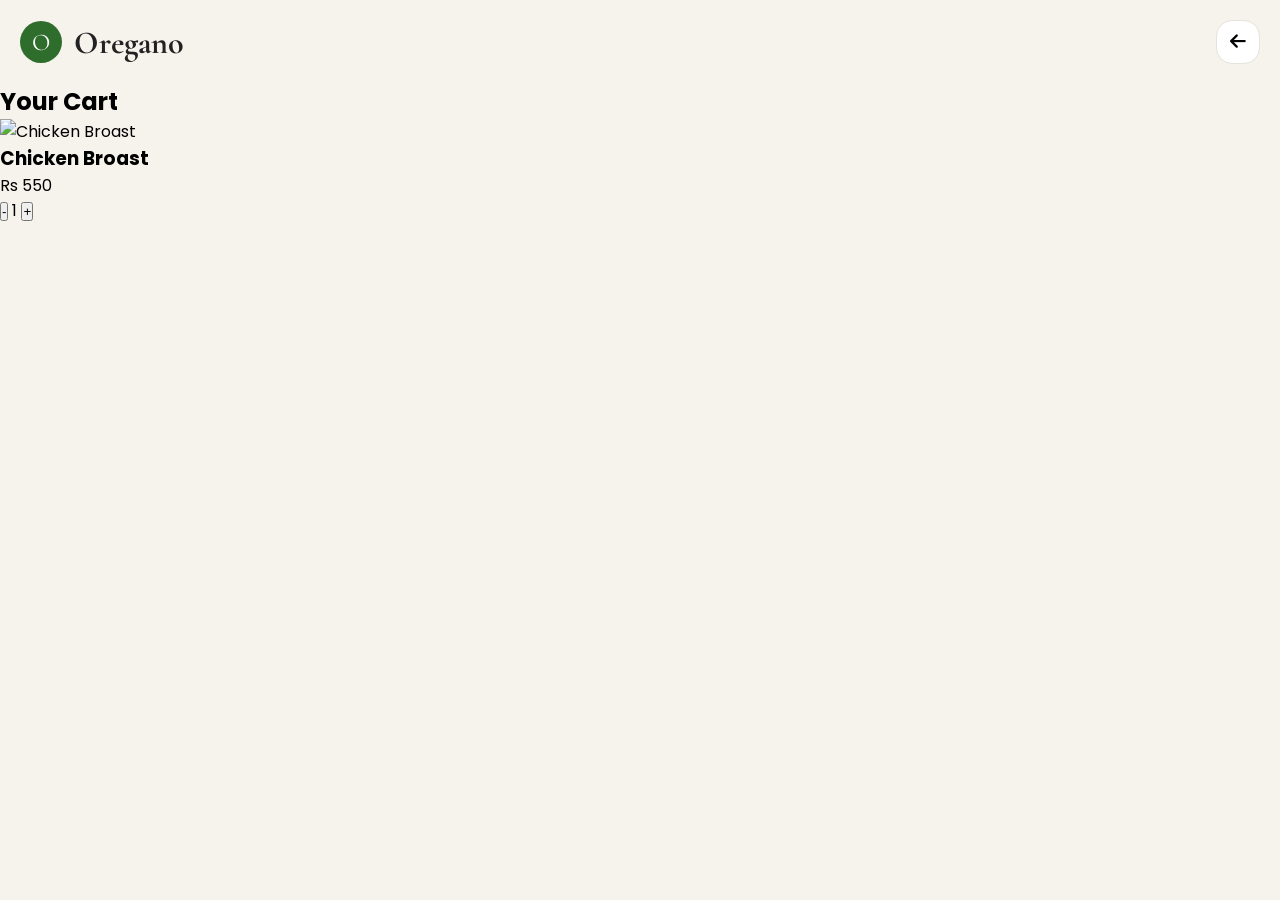
==== cart.html @ 1f08fd11 "Create cart.html" ====
<!DOCTYPE html>
<html lang="en">
<head>
    <meta charset="UTF-8">
    <meta name="viewport" content="width=device-width, initial-scale=1.0">
    <title>Oregano | Cart</title>

    <link rel="preconnect" href="https://fonts.googleapis.com">
    <link rel="preconnect" href="https://fonts.gstatic.com" crossorigin>

    <link href="https://fonts.googleapis.com/css2?family=Cormorant+Garamond:wght@600;700&family=Poppins:wght@300;400;500;600&display=swap" rel="stylesheet">

    <link rel="stylesheet" href="style.css">

    <link rel="stylesheet"
    href="https://cdnjs.cloudflare.com/ajax/libs/font-awesome/6.6.0/css/all.min.css">
</head>

<body>

<header class="navbar">

    <a href="index.html" class="logo">
        <div class="logo-circle">O</div>
        <h1>Oregano</h1>
    </a>

    <div class="nav-icons">

        <button class="icon-btn">
            <i class="fa-solid fa-arrow-left"></i>
        </button>

    </div>

</header>

<main>
  <section class="cart">

    <h2>Your Cart</h2>

    <div class="cart-item">

        <img src="images/broast.png" alt="Chicken Broast">

        <div class="cart-info">
            <h3>Chicken Broast</h3>
            <p>Rs 550</p>
        </div>

        <div class="quantity">

            <button>-</button>

            <span>1</span>

            <button>+</button>

        </div>

    </div>

  </section>
---- style.css ----
/* basic structure*/
*{
  margin:0;
  padding:0;
  box-sizing:border-box;
}
/*body which has font and background*/
body{
  font-family:'Poppins',sans-serif;
  background:#F6F2EC;
}
img{
    max-width:100%;
    display:block;
}
/* navigation bar style*/
.navbar{
  display:flex;
  justify-content:space-between;
  align-items:center;
  padding:20px;
  background:#F6F2EC;
}
.logo{
    display: flex;
    align-items: center;
    gap: 12px;
    text-decoration:none;
    color:#222;
}
.logo-circle{
    width: 42px;
    height: 42px;
    background:#2F6D2D;
    border-radius: 50%;
    display: flex;
    justify-content: center;
    align-items: center;
    color: white;
    font-size: 24px;
    font-family:'Cormorant Garamond',serif;
}

.logo h1{
  font-size: 32px;
  font-weight:700;
  font-family: 'Cormorant Garamond',serif;
}
.nav-icons{
    display: flex;
    gap: 12px;
}
.icon-btn{
    width: 44px;
    height: 44px;
    border: 1px solid #E6E3DC;
    background: white;
    border-radius: 16px;
    font-size: 18px;
    cursor: pointer;
}
.hero{
    padding: 0 20px 24px;
}

.hero-card{
    background:#2F6D2D;
    border-radius:40px;
    padding:32px 28px;
    display:flex;
    flex-direction:column;
    justify-content:center;
    align-items:center;
    gap:24px;
    min-height:290px;
}

    .order-btn{
    background:#6F7649;
    color:#fff;
    border:none;
    padding:10px 18px;
    border-radius:20px;
    font-size:14px;
    font-weight:600;
    margin-bottom:24px;
    cursor:pointer;  
    }
.order-btn:hover{
    background:#55603A;

}

.hero-card h2{
    font-size: 44px;
    font-weight:700;
    line-height:1.1;
    margin-bottom: 16px;
  font-family:'Cormorant Garamond', serif;
}

.dark-text{
    color:#2A2530;
}

.light-text{
    color:#FFFFFF;
    font-style:italic;
  }


.hero-card p{
    color:#F5F5F5;
    font-size:14px;
    line-height:1.8;
    max-width:280px;
  margin:0 auto;
  }
  

.categories{
    padding: 0 20px 24px;
}

.category-container{
    display:flex;
    gap:12px;
    overflow-x:auto;
    scrollbar-width:none;
    padding-bottom:12px;
}

.category-container::-webkit-scrollbar{
    display:none;
}

.category{
    flex-shrink:0;
    background:#fff;
    color:#222;
    border:1px solid #E4E0D8;
    border-radius:40px;
    padding:12px 22px;
    font-size:18px;
    font-family:'Cormorant Garamond', serif;
    font-weight:700;
    cursor:pointer;
    transition:.3s;
}

.category:hover{
    background:#2F6D2D;
    color:white;
}

.category.active{
    background:#2F6D2D;
    color:white;
    border-color:#2F6D2D;
  }
.scroll-line{
    width:100%;
    height:4px;
    background:#E2DED6;
    border-radius:10px;
}

.scroll-fill{
    width:35%;
    height:100%;
    background:#9A9A9A;
    border-radius:10px;
}

.products{
    padding:0 20px 30px;
}

.product-card{
    background:#fff;
    border-radius:30px;
    overflow:hidden;
  margin-bottom:20px;
    box-shadow:0 10px 25px rgba(0,0,0,.08);
}
.product-card:hover{
    transform:translateY(-8px);
}

.product-image{
    position:relative;
    background:#F8EFE8;
    height:200px;
    display:flex;
    justify-content:center;
    align-items:center;
}

.product-image img{
    width:190px;
    object-fit:contain;
}

.price{
    position:absolute;
    top:16px;
    right:16px;
    background:#fff;
    padding:8px 16px;
    border-radius:999px;
    font-weight:600;
    font-size:15px;
}

.product-info{
    padding:20px;
}

.product-info h5{
    color:#C56F4E;
    font-size:14px;
    letter-spacing:2px;
    margin-bottom:8px;
}

.product-info h2{
    font-family:'Cormorant Garamond',serif;
    font-size:32px;
    color:#222;
    margin-bottom:10px;
}

.product-info p{
    color:#666;
    font-size:15px;
    line-height:1.6;
    margin-bottom:22px;
}

.order-button{
    width:100%;
    padding:18px;
    border:2px solid #E2E2E2;
    background:#fff;
    border-radius:999px;
    font-size:18px;
    font-family:'Cormorant Garamond',serif;
    cursor:pointer;
  font-weight:700;
  transition:.3s;
}

.order-button span{
    font-size:22px;
    margin-right:8px;
  }
.hero-text{
    flex:1;
}


@media (max-width:768px){


    .hero-card{
    background:#2F6D2D;
    border-radius:40px;
    padding:50px 35px;
    text-align:center;
    display:flex;
    flex-direction:column;
    justify-content:center;
    min-height:430px;
    }

.hero-card h2{
    font-size:42px;
  font-family:'Cormorant Garamond',serif;
font-weight:700;
}

.logo h1{
    font-size:34px;
}

.logo-circle{
    width:48px;
    height:48px;
    font-size:28px;
}

.hero-image img{
    width:240px;
}

  
.settings{
    border:none;
    background:transparent;
}

  /* MENU PAGE */

.search-section{
    padding:20px;
}

.search-box{
    display:flex;
    align-items:center;
    gap:12px;
    background:#fff;
    border-radius:20px;
    padding:15px 18px;
    box-shadow:0 5px 15px rgba(0,0,0,.08);
}

.search-box i{
    color:#777;
    font-size:18px;
}

.search-box input{
    flex:1;
    border:none;
    outline:none;
    background:transparent;
    font-size:16px;
    font-family:'Poppins',sans-serif;
}

.menu-grid{
    display:grid;
    grid-template-columns:repeat(2,1fr);
    gap:18px;
    padding:20px;
}

.menu-card{
    background:#fff;
    border-radius:24px;
    padding:16px;
    text-align:center;
    box-shadow:0 8px 20px rgba(0,0,0,.08);
    transition:.3s;
}

.menu-card:hover{
    transform:translateY(-5px);
}

.menu-card img{
    width:110px;
    height:110px;
    object-fit:contain;
    margin:0 auto 12px;
}

.menu-card h3{
    font-family:'Cormorant Garamond',serif;
    font-size:24px;
    color:#222;
    margin-bottom:6px;
}

.menu-card p{
    color:#777;
    font-size:14px;
    margin-bottom:14px;
}

.card-bottom{
    display:flex;
    justify-content:space-between;
    align-items:center;
}

.card-bottom span{
    color:#2F6D2D;
    font-weight:700;
}

.card-bottom button{
    width:38px;
    height:38px;
    border:none;
    border-radius:50%;
    background:#2F6D2D;
    color:#fff;
    cursor:pointer;
    font-size:15px;
}

.card-bottom button:hover{
    background:#245523;
}

@media (max-width:768px){

    .menu-grid{
        grid-template-columns:repeat(2,1fr);
        gap:14px;
    }

    .menu-card img{
        width:90px;
        height:90px;
    }

    .menu-card h3{
        font-size:20px;
    }
  }
  .view-menu{
    padding:0 20px 30px;
}

.view-menu-btn{
    display:block;
    width:100%;
    text-align:center;
    background:#2F6D2D;
    color:#fff;
    text-decoration:none;
    padding:18px;
    border-radius:30px;
    font-size:18px;
    font-weight:600;
    transition:.3s;
}

.view-menu-btn:hover{
    background:#245523;
  }
  /* Bottom Navigation */

.bottom-nav{
    position:fixed;
    bottom:0;
    left:0;
    width:100%;
    background:#fff;
    display:flex;
    justify-content:space-around;
    align-items:center;
    padding:12px 0;
    box-shadow:0 -4px 15px rgba(0,0,0,.08);
    z-index:1000;
}

.bottom-nav a{
    display:flex;
    flex-direction:column;
    align-items:center;
    text-decoration:none;
    color:#777;
    font-size:12px;
    gap:5px;
}

.bottom-nav i{
    font-size:22px;
}

.bottom-nav a.active{
    color:#2F6D2D;
    font-weight:600;
}

/* Prevent content from hiding behind the fixed footer */
body{
    padding-bottom:90px;
}
}
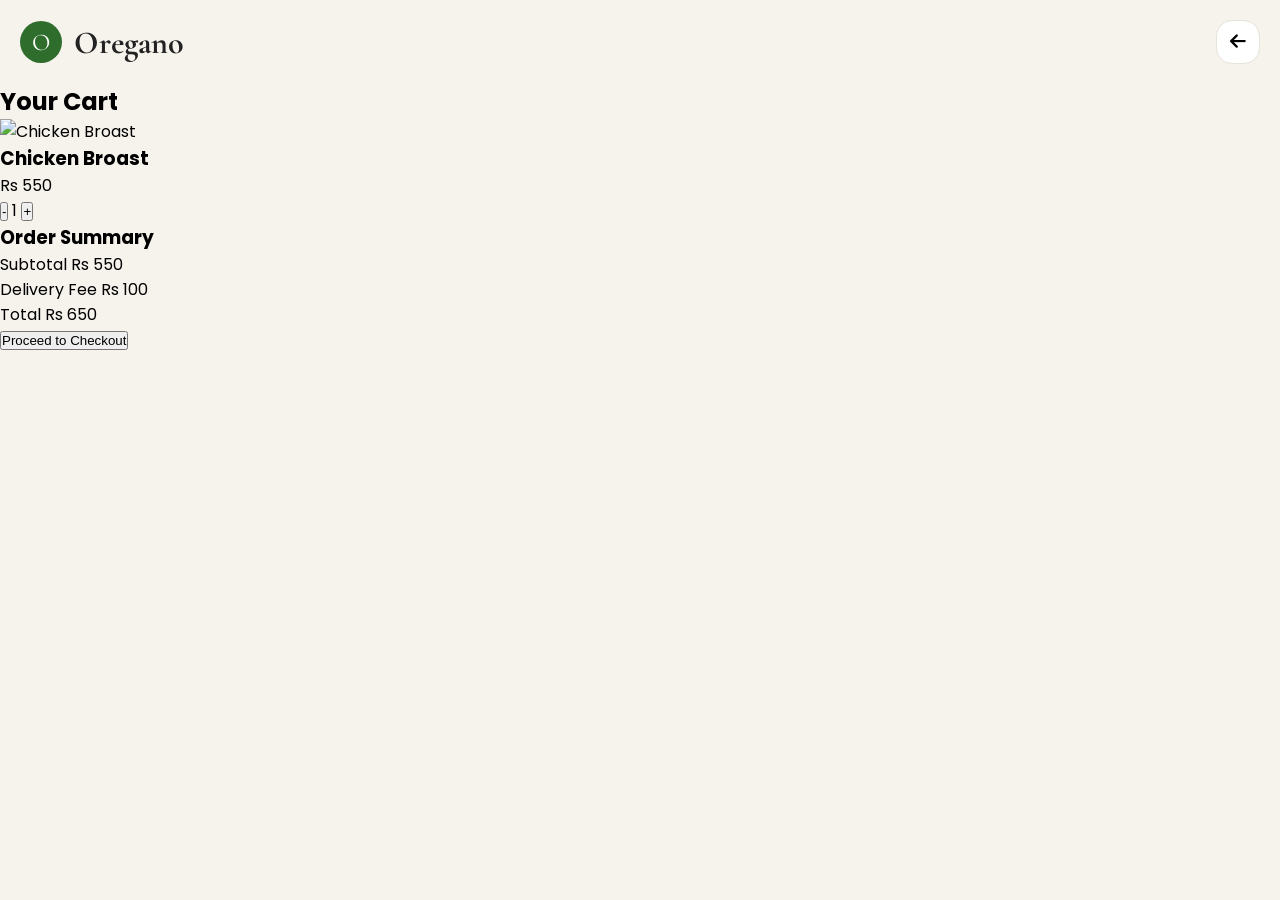
==== commit c51b687e: "Update cart.html" ====
--- a/cart.html
+++ b/cart.html
@@ -62,3 +62,27 @@
     </div>
 
   </section>
+    <div class="order-summary">
+
+    <h3>Order Summary</h3>
+
+    <div class="summary-row">
+        <span>Subtotal</span>
+        <span>Rs 550</span>
+    </div>
+
+    <div class="summary-row">
+        <span>Delivery Fee</span>
+        <span>Rs 100</span>
+    </div>
+
+    <div class="summary-row total">
+        <span>Total</span>
+        <span>Rs 650</span>
+    </div>
+
+    <button class="checkout-btn">
+        Proceed to Checkout
+    </button>
+
+    </div>
